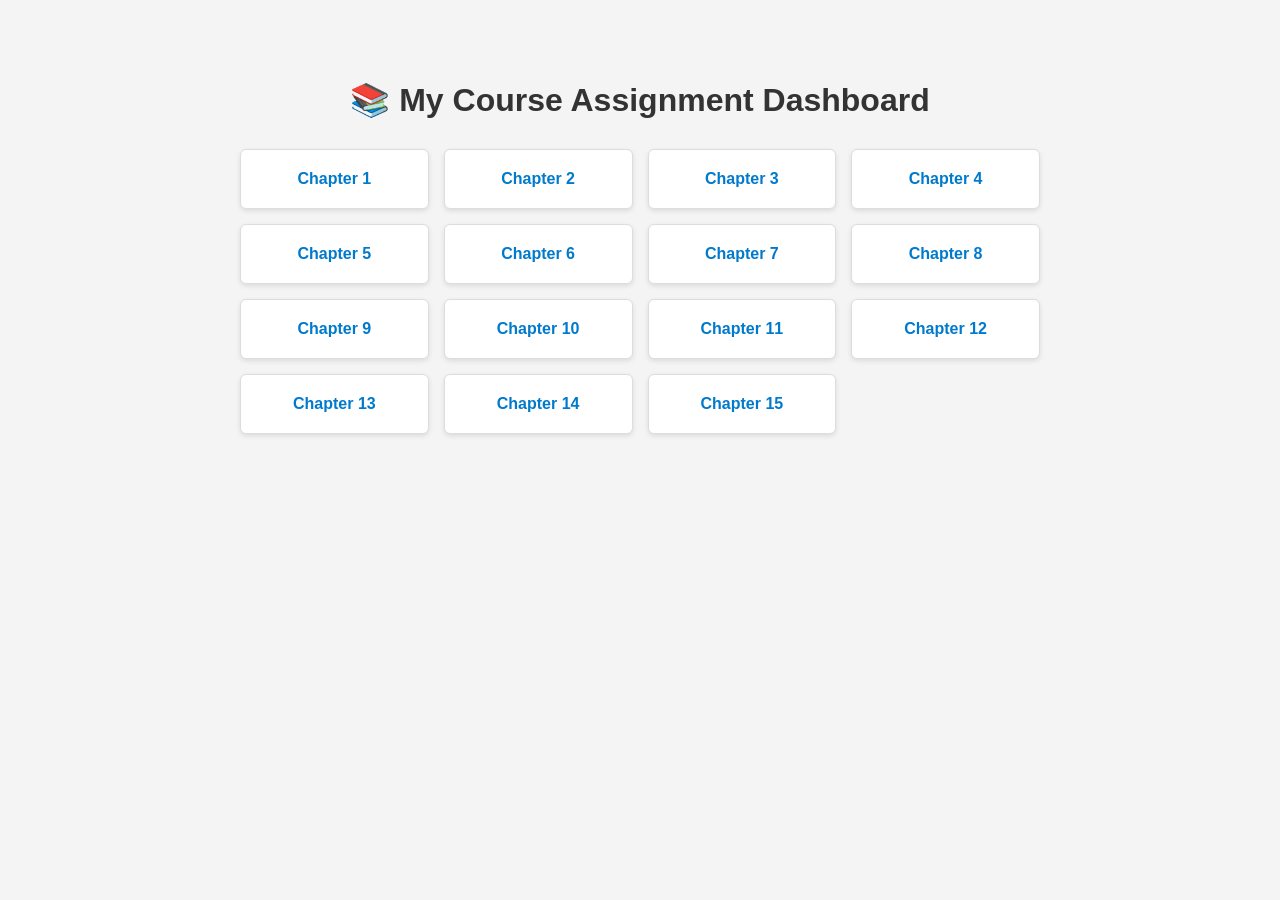
==== index.html @ 69b26fb1 "setup" ====
<!DOCTYPE html>
<html lang="en">
<head>
    <meta charset="UTF-8">
    <meta name="viewport" content="width=device-width, initial-scale=1.0">
    <title>Web Development Course Dashboard</title>
    <style>
        body { font-family: sans-serif; background-color: #f4f4f4; max-width: 800px; margin: 40px auto; padding: 20px; }
        h1 { text-align: center; color: #333; }
        .grid { display: grid; grid-template-columns: repeat(auto-fill, minmax(150px, 1fr)); gap: 15px; margin-top: 30px; }
        .card { background: white; padding: 20px; text-align: center; border-radius: 6px; box-shadow: 0 2px 5px rgba(0,0,0,0.1); text-decoration: none; color: #007acc; font-weight: bold; border: 1px solid #ddd; transition: background 0.2s, color 0.2s; }
        .card:hover { background-color: #007acc; color: white; }
    </style>
</head>  
<body>

    <h1>📚 My Course Assignment Dashboard</h1>
    
    <div class="grid">
        <a class="card" href="ch01/index.html">Chapter 1</a>
        <a class="card" href="ch02/index.html">Chapter 2</a>
        <a class="card" href="ch03/index.html">Chapter 3</a>
        <a class="card" href="ch04/index.html">Chapter 4</a>
        <a class="card" href="ch05/index.html">Chapter 5</a>
        <a class="card" href="ch06/index.html">Chapter 6</a>
        <a class="card" href="ch07/index.html">Chapter 7</a>
        <a class="card" href="ch08/index.html">Chapter 8</a>
        <a class="card" href="ch09/index.html">Chapter 9</a>
        <a class="card" href="ch10/index.html">Chapter 10</a>
        <a class="card" href="ch11/index.html">Chapter 11</a>
        <a class="card" href="ch12/index.html">Chapter 12</a>
        <a class="card" href="ch13/index.html">Chapter 13</a>
        <a class="card" href="ch14/index.html">Chapter 14</a>
        <a class="card" href="ch15/index.html">Chapter 15</a>
    </div>

</body>
</html>
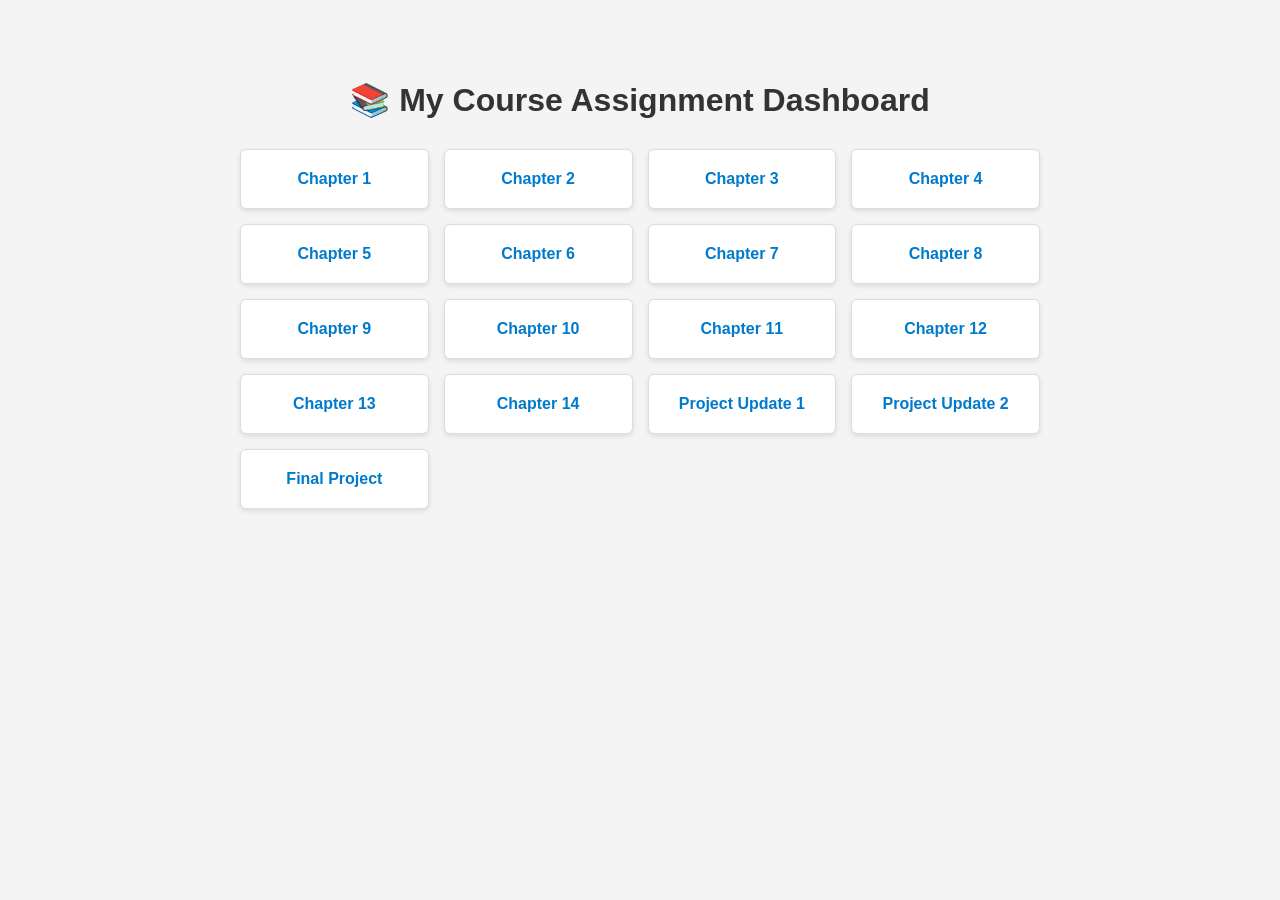
==== commit a40c4e73: "project update" ====
--- a/index.html
+++ b/index.html
@@ -31,7 +31,9 @@
         <a class="card" href="ch12/index.html">Chapter 12</a>
         <a class="card" href="ch13/index.html">Chapter 13</a>
         <a class="card" href="ch14/index.html">Chapter 14</a>
-        <a class="card" href="ch15/index.html">Chapter 15</a>
+        <a class="card" href="update 1/index.html">Project Update 1</a>
+        <a class="card" href="update 2/index.html">Project Update 2</a>
+        <a class="card" href="Final Project/index.html">Final Project</a>
     </div>
 
 </body>
